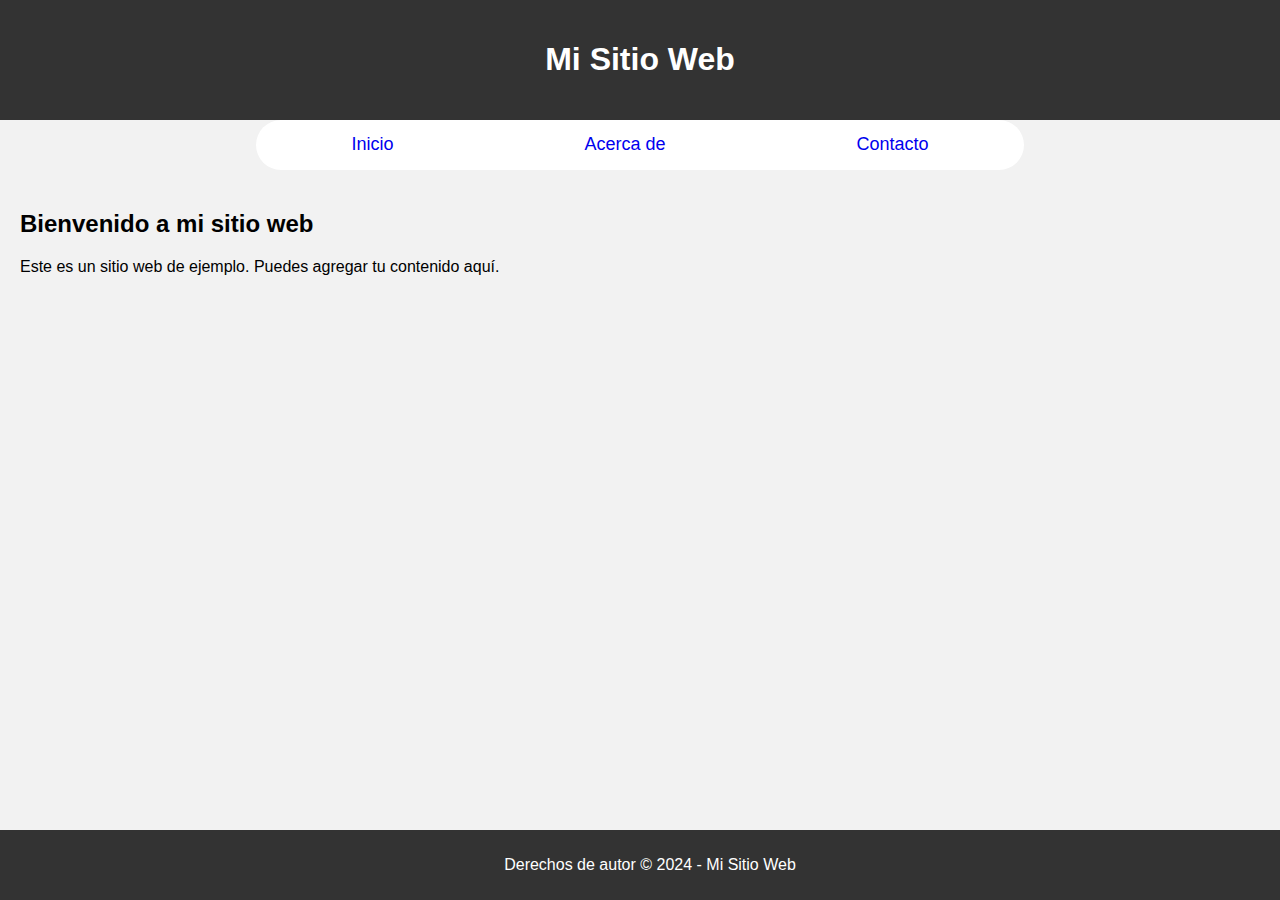
==== frontend/index/index.html @ a6e7d684 "Inicio_del_proyecto_19-04-2024" ====
<!DOCTYPE html>
<html lang="es">
<head>
    <meta charset="UTF-8">
    <meta name="viewport" content="width=device-width, initial-scale=1.0">
    <title>Mi Sitio Web</title>
    <style>
        body {
            font-family: Arial, sans-serif;
            margin: 0;
            padding: 0;
            background-color: #f2f2f2;
        }
        header {
            background-color: #333;
            color: #fff;
            padding: 20px;
            text-align: center;
        }
        nav {
            background-color: #fff;
            color: #444;
            width: 60%;
            height: 50px;
            font-size: large;
            margin: auto;
            border-radius: 50px;
            display: flex;
            justify-content: space-around;
            align-items: center;
        }
        nav a {
            text-decoration: none;
            display: inline-block;
            width: max-content;
            height: 100%;
        }
        nav a:hover {
            color: #fff; 
            background-color: #444;

            border-radius:30px; 
        }
        section {
            padding: 20px;
        }
        footer {
            background-color: #333;
            color: #fff;
            text-align: center;
            padding: 10px;
            position: fixed;
            bottom: 0;
            width: 100%;
        }
    </style>
</head>
<body>
    <header>
        <h1>Mi Sitio Web</h1>
    </header>
    <nav>
        <span><a href="#">Inicio</a></span>
        <span><a href="#">Acerca de</a></span>
        <span><a href="#">Contacto</a></span>
    </nav>
    <section>
        <h2>Bienvenido a mi sitio web</h2>
        <p>Este es un sitio web de ejemplo. Puedes agregar tu contenido aquí.</p>
    </section>
    <footer>
        <p>Derechos de autor © 2024 - Mi Sitio Web</p>
    </footer>
</body>
</html>
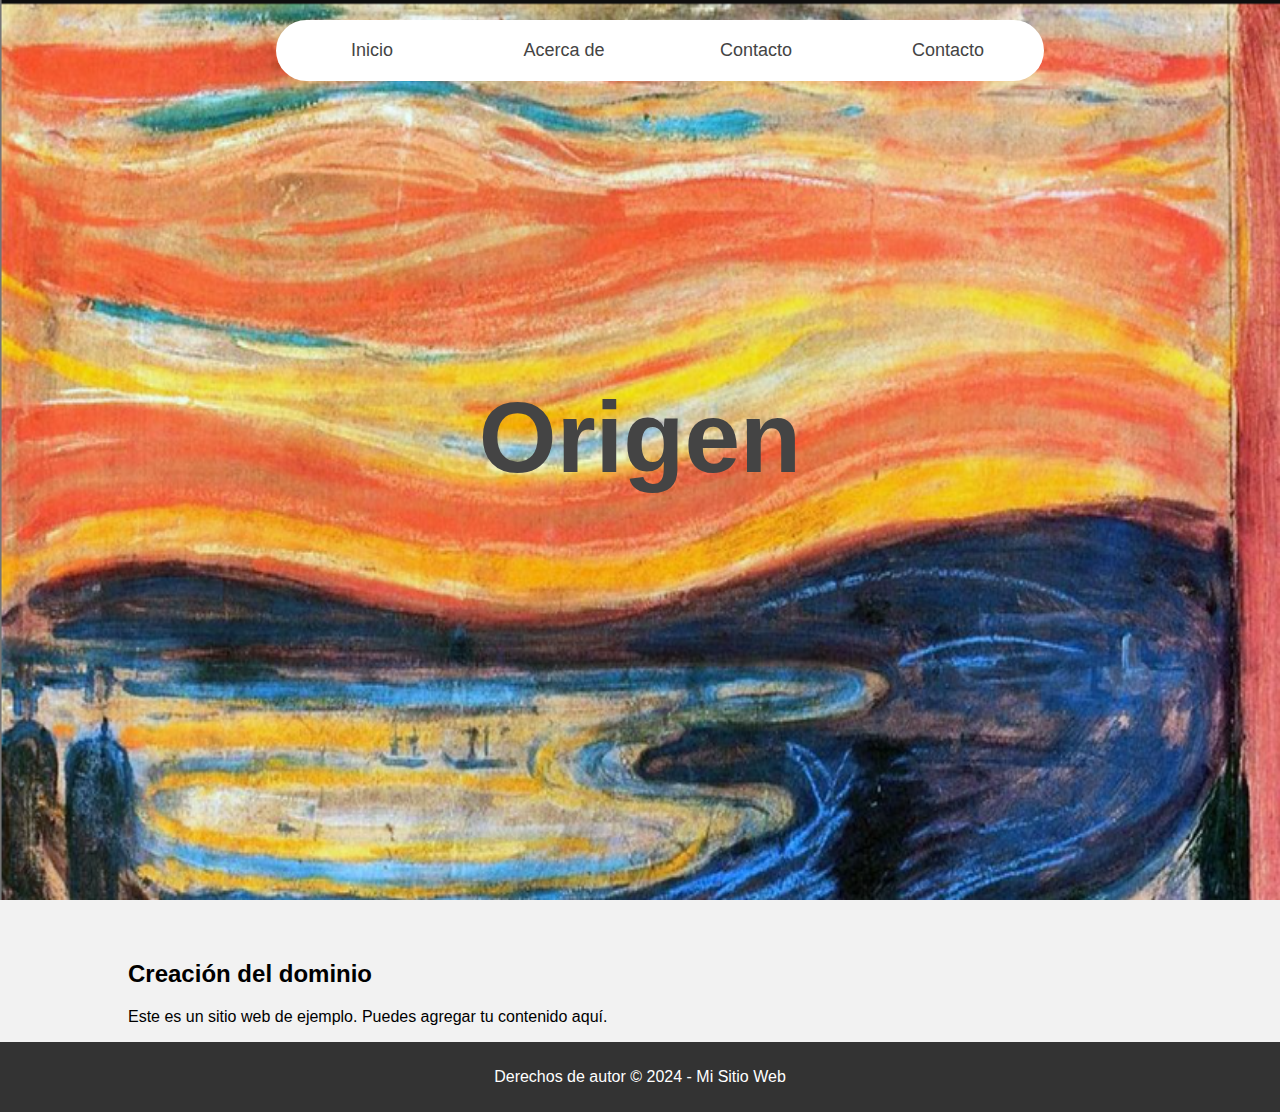
==== commit b28bed09: "Cambios en el proyecto eliminicación de eks y de reflex" ====
--- a/frontend/index/index.html
+++ b/frontend/index/index.html
@@ -9,31 +9,53 @@
             font-family: Arial, sans-serif;
             margin: 0;
             padding: 0;
+            min-width: 500px;
             background-color: #f2f2f2;
         }
         header {
-            background-color: #333;
-            color: #fff;
+            background-image: url('layout/img/fondo_pantalla.png');
+            color: #444;
             padding: 20px;
+            height: 100vh;
+            background-repeat: no-repeat;
+            background-attachment: fixed;
+            background-size: 100% 100vh;
             text-align: center;
+            top: 0;
+            
+        }
+        /*Barra de navegación*/
+        header span{
+            align-items: center;
+            width: 100%;
+            display: flex;
+            justify-content: center;
+            position: fixed; /*Flotante*/
         }
         nav {
             background-color: #fff;
             color: #444;
             width: 60%;
-            height: 50px;
+            min-width: 500px;
+            height: 61px;
             font-size: large;
-            margin: auto;
             border-radius: 50px;
             display: flex;
             justify-content: space-around;
             align-items: center;
+            
         }
         nav a {
             text-decoration: none;
             display: inline-block;
-            width: max-content;
-            height: 100%;
+            color: #444;
+            width: 100px;
+            min-width: 50px;
+            width: px;
+            padding-top: 20px;
+            padding-bottom: 20px;
+            align-items: center;
+            text-align: center;
         }
         nav a:hover {
             color: #fff; 
@@ -41,32 +63,47 @@
 
             border-radius:30px; 
         }
-        section {
-            padding: 20px;
+        header #titleInicio{
+            margin: auto;
+            font-size: 100px;
+            font-weight:900;
+            padding-top: 40vh; 
+
+        }
+        section{
+            margin: auto;
+            width: 80%;
         }
         footer {
             background-color: #333;
             color: #fff;
             text-align: center;
-            padding: 10px;
-            position: fixed;
-            bottom: 0;
+            padding-top: 10px;
+            padding-bottom: 10px;
             width: 100%;
         }
     </style>
 </head>
 <body>
     <header>
-        <h1>Mi Sitio Web</h1>
+        <span>
+            <nav>
+                <a href="#">Inicio</a>
+                <a href="#">Acerca de</a>
+                <a href="#">Contacto</a>
+                <a href="#">Contacto</a>
+            </nav>
+        </span>
+        
+        <h1 id="titleInicio">Origen</h1>
     </header>
-    <nav>
-        <span><a href="#">Inicio</a></span>
-        <span><a href="#">Acerca de</a></span>
-        <span><a href="#">Contacto</a></span>
-    </nav>
+    
     <section>
-        <h2>Bienvenido a mi sitio web</h2>
-        <p>Este es un sitio web de ejemplo. Puedes agregar tu contenido aquí.</p>
+        <div id="textoCreacion" alt="Crear dominios">
+            <h2>Creación del dominio</h2>
+            <p>Este es un sitio web de ejemplo. Puedes agregar tu contenido aquí.</p>
+        </div>
+        <div></div>
     </section>
     <footer>
         <p>Derechos de autor © 2024 - Mi Sitio Web</p>
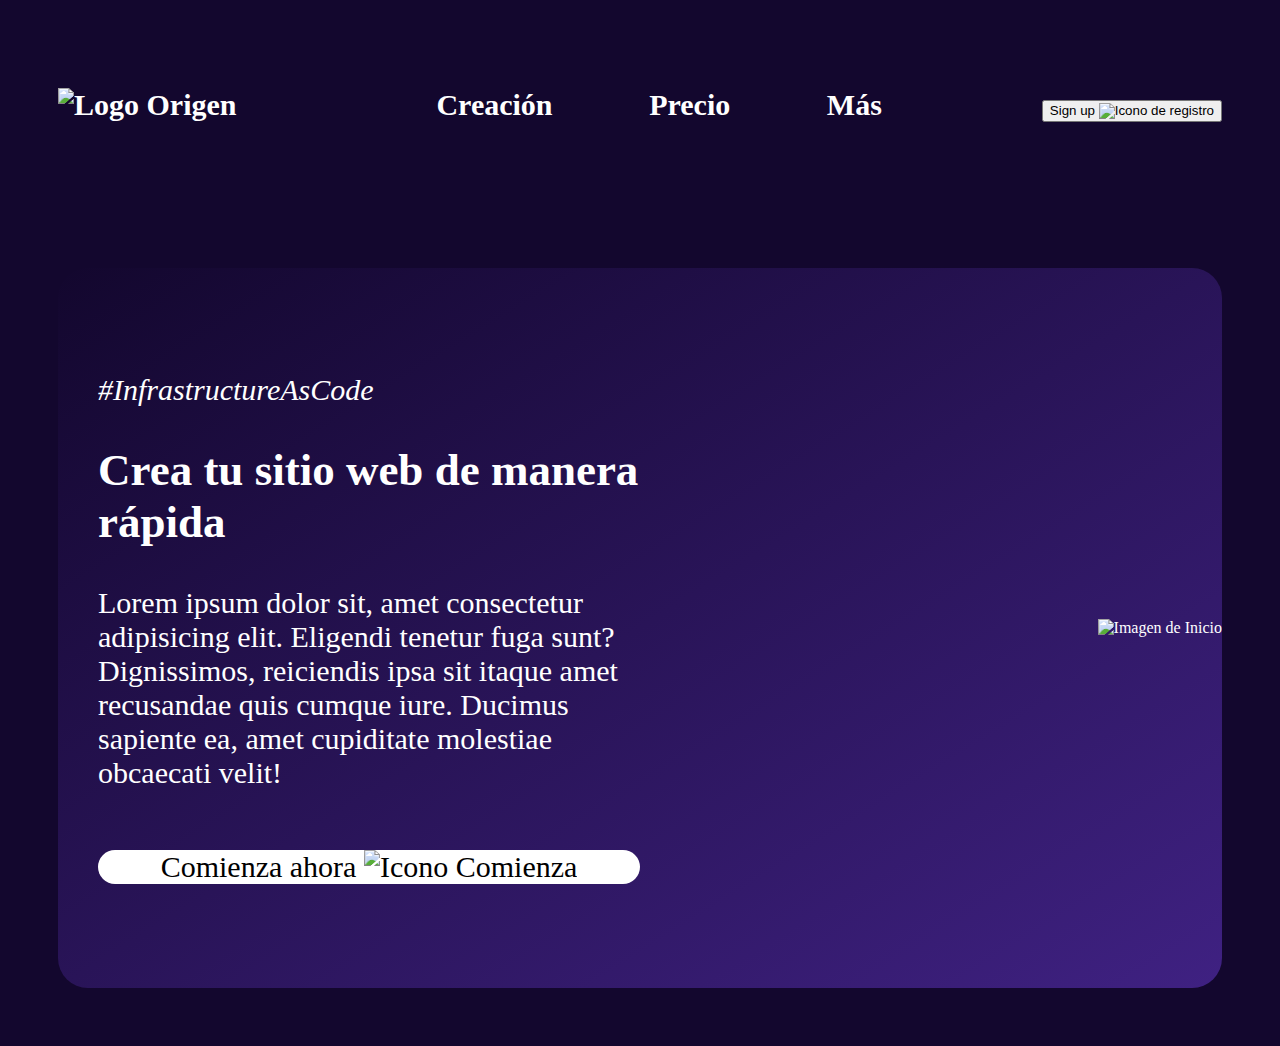
==== commit 22126941: "Subida del 60 % de la pagina web falta formulario de inicio de sesion" ====
--- a/frontend/index/index.html
+++ b/frontend/index/index.html
@@ -1,112 +1,53 @@
 <!DOCTYPE html>
-<html lang="es">
+<html lang="en">
 <head>
     <meta charset="UTF-8">
     <meta name="viewport" content="width=device-width, initial-scale=1.0">
-    <title>Mi Sitio Web</title>
-    <style>
-        body {
-            font-family: Arial, sans-serif;
-            margin: 0;
-            padding: 0;
-            min-width: 500px;
-            background-color: #f2f2f2;
-        }
-        header {
-            background-image: url('layout/img/fondo_pantalla.png');
-            color: #444;
-            padding: 20px;
-            height: 100vh;
-            background-repeat: no-repeat;
-            background-attachment: fixed;
-            background-size: 100% 100vh;
-            text-align: center;
-            top: 0;
-            
-        }
-        /*Barra de navegación*/
-        header span{
-            align-items: center;
-            width: 100%;
-            display: flex;
-            justify-content: center;
-            position: fixed; /*Flotante*/
-        }
-        nav {
-            background-color: #fff;
-            color: #444;
-            width: 60%;
-            min-width: 500px;
-            height: 61px;
-            font-size: large;
-            border-radius: 50px;
-            display: flex;
-            justify-content: space-around;
-            align-items: center;
-            
-        }
-        nav a {
-            text-decoration: none;
-            display: inline-block;
-            color: #444;
-            width: 100px;
-            min-width: 50px;
-            width: px;
-            padding-top: 20px;
-            padding-bottom: 20px;
-            align-items: center;
-            text-align: center;
-        }
-        nav a:hover {
-            color: #fff; 
-            background-color: #444;
-
-            border-radius:30px; 
-        }
-        header #titleInicio{
-            margin: auto;
-            font-size: 100px;
-            font-weight:900;
-            padding-top: 40vh; 
-
-        }
-        section{
-            margin: auto;
-            width: 80%;
-        }
-        footer {
-            background-color: #333;
-            color: #fff;
-            text-align: center;
-            padding-top: 10px;
-            padding-bottom: 10px;
-            width: 100%;
-        }
-    </style>
+    <link rel="stylesheet" href="layout/styles.css">
+    <title>Origen</title>
 </head>
 <body>
-    <header>
-        <span>
-            <nav>
-                <a href="#">Inicio</a>
-                <a href="#">Acerca de</a>
-                <a href="#">Contacto</a>
-                <a href="#">Contacto</a>
-            </nav>
-        </span>
-        
-        <h1 id="titleInicio">Origen</h1>
-    </header>
-    
-    <section>
-        <div id="textoCreacion" alt="Crear dominios">
-            <h2>Creación del dominio</h2>
-            <p>Este es un sitio web de ejemplo. Puedes agregar tu contenido aquí.</p>
+    <div id="container">
+        <div id="menu">
+            <div id="logo">
+                <img src="ruta/al/logo.png" alt="Logo">
+                <span id="nombre">Origen</span>
+            </div>
+            <div id="lista-acceso">
+                <ul>
+                    <li>Creación</li>
+                    <li>Precio</li>
+                    <li>Más</li>
+                </ul>
+            </div>
+            <div id="signup">
+                <button>
+                    <a href="ruta/al/signup.html">Sign up <img src="ruta/al/icono_signup.png" alt="Icono de registro"></a>
+                </button>
+            </div>
         </div>
-        <div></div>
-    </section>
-    <footer>
-        <p>Derechos de autor © 2024 - Mi Sitio Web</p>
-    </footer>
+        <div id="parte-abajo">
+            <div id="info-inicio">
+                <ul>
+                    <li id="publi">
+                        <span><i>#InfrastructureAsCode</i></span>
+                    </li>
+                    <li id="titulo">
+                        <h2>Crea tu sitio web de manera rápida</h2>
+                    </li>
+                    <li id="descrip-inicio">
+                        <span>Lorem ipsum dolor sit, amet consectetur adipisicing elit. Eligendi tenetur fuga sunt? Dignissimos, reiciendis ipsa sit itaque amet recusandae quis cumque iure. Ducimus sapiente ea, amet cupiditate molestiae obcaecati velit!</span>
+                    </li>
+                    <li id="enlace">
+                        <span id="inicio"><a href="../paginas/pagina_inicial.php">Comienza ahora</a></span>
+                        <img src="ruta/al/icono_comienza.png" alt="Icono Comienza">
+                    </li>
+                </ul>
+            </div>
+            <div id="imagen-inicio">
+                <img src="ruta/al/imagen_inicio.png" alt="Imagen de Inicio">
+            </div>
+        </div>
+    </div>
 </body>
-</html>+</html>
--- a/frontend/index/layout/styles.css
+++ b/frontend/index/layout/styles.css
@@ -0,0 +1,65 @@
+body{
+    background-color: #13072E;
+    color: white;
+    padding: 50px;
+}
+#container{
+    margin: auto;
+}
+ul{
+    list-style-type: none;
+}
+a {
+    cursor: pointer;
+    text-decoration: none;
+    color: black;
+}
+
+#menu {
+    font-size: 30px;
+    font-weight: 700;
+    display: flex;
+    flex-direction: row;
+    align-items: center;
+    justify-content: space-between;
+}
+#nombre {
+    width: 30px;
+}
+#lista-acceso{
+    width: 50%;
+}
+#lista-acceso ul {
+    display: flex;
+    justify-content: space-around;
+    flex-direction: row;
+}
+#lista-acceso li:hover{
+    cursor: pointer;
+}
+#parte-abajo{
+    display: flex;
+    flex-direction: row;
+    align-items: center;
+    justify-content: space-between;
+    background: linear-gradient(to bottom right, #13072E, #3F2182);
+    border-radius: 30px;
+    margin-top: 10%;
+
+}
+#info-inicio{
+    width: 50%;
+    height: 80vh;
+    display: flex;
+    flex-direction: row;
+    align-items: center;
+    font-size: 30px;
+    font-weight: 500;
+}
+#enlace{
+    margin-top: 60px;
+    border-radius: 30px;
+    background-color: white;
+    text-align: center;
+    color: black;
+}